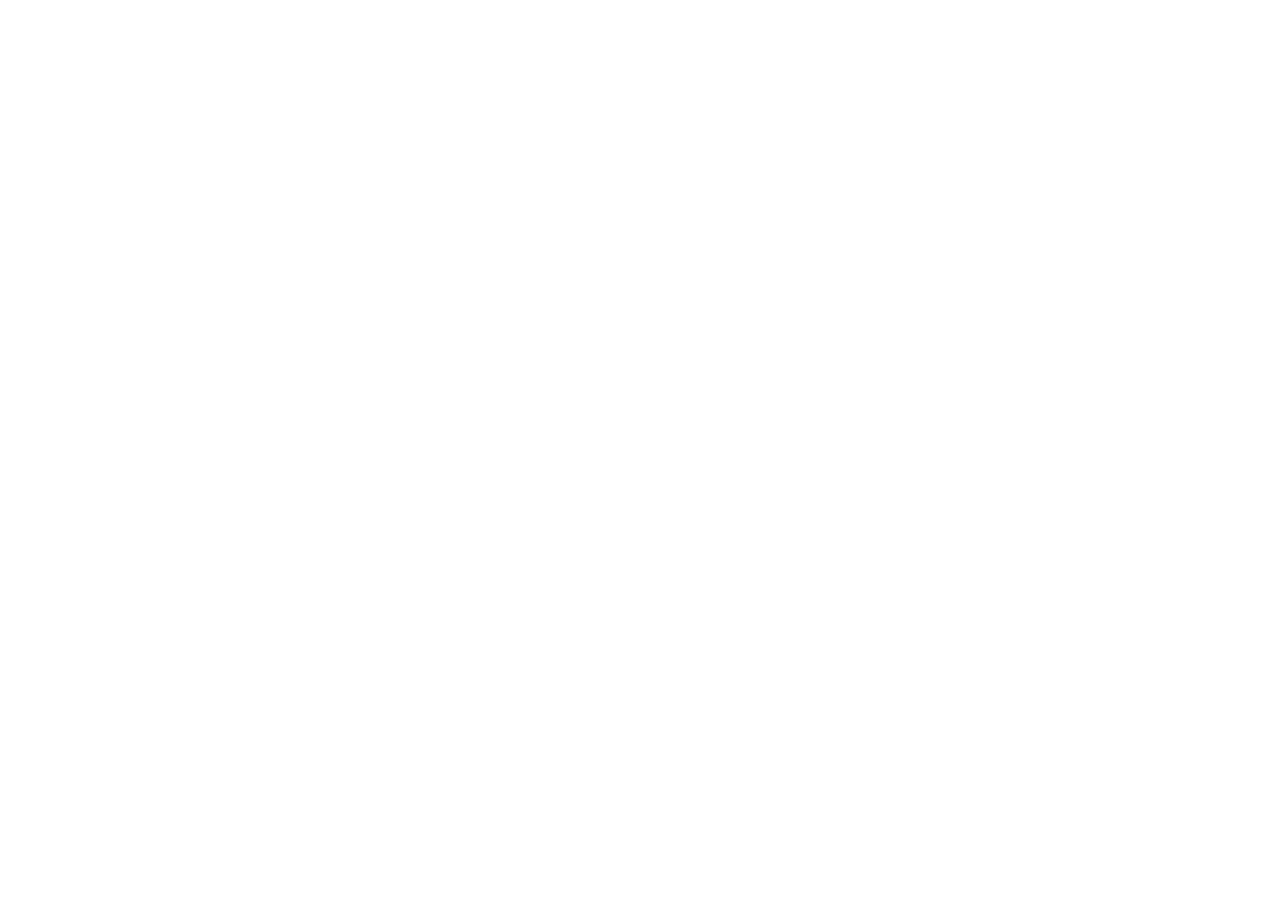
==== index.html @ aabb76d5 "Initial commit" ====
<!DOCTYPE html>
<html lang="en">
<head>
	<meta charset="UTF-8">
	<meta http-equiv="X-UA-Compatible" content="IE=edge">
	<meta name="viewport" content="width=device-width, initial-scale=1.0">
	<link rel="stylesheet" href="styles/styles.css">
	<title>Skylar's Blog - Home</title>
</head>
<body>

	
    
</body>
</html>
---- styles/styles.css ----
@import 'card.css';
@import 'header.css';
@import 'blogPost.css'; 

* {
    box-sizing: border-box;
}

html, body, h1, h2, h3, p, button, a, div {
    margin: 0;
    padding: 0;
}
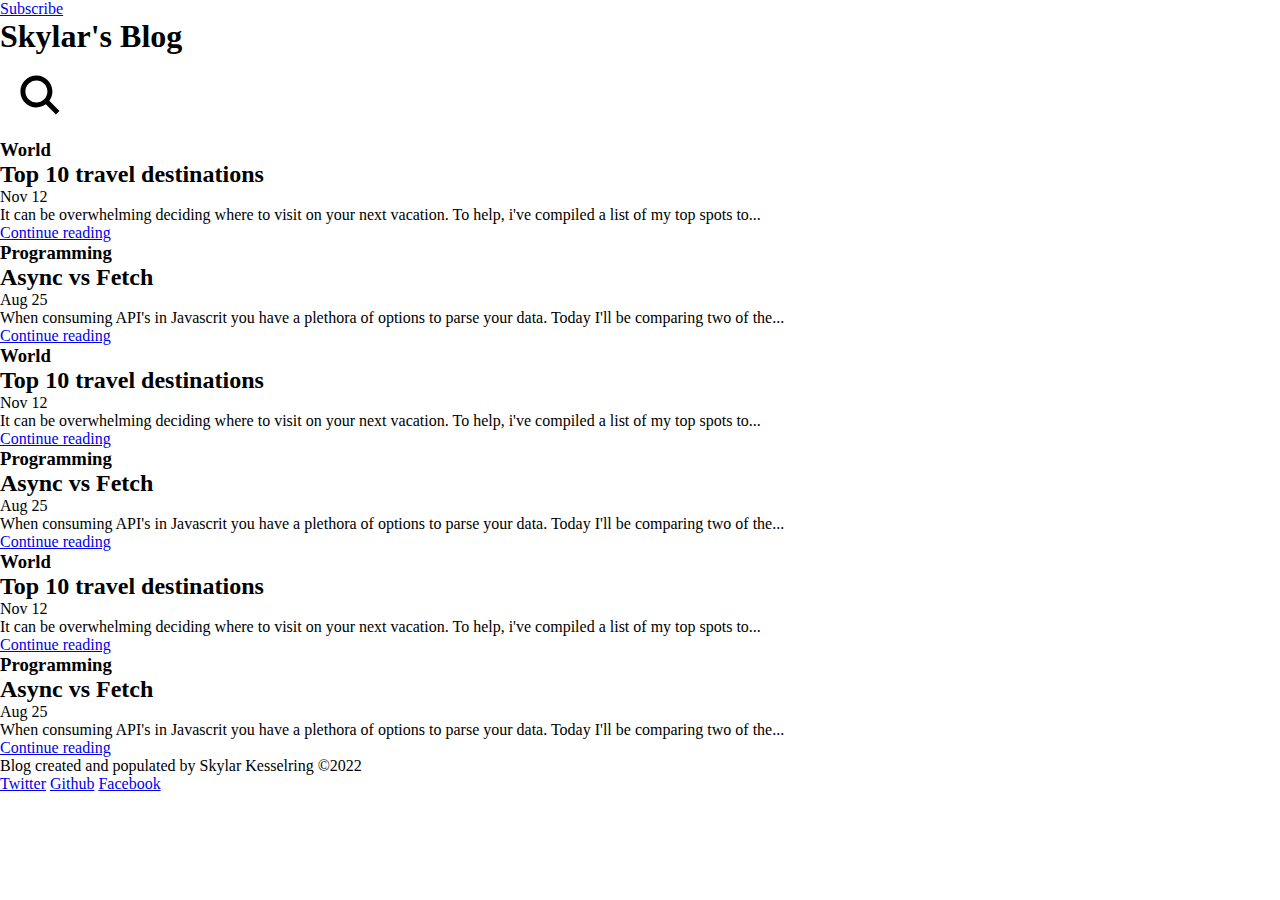
==== commit 437fd236: "Add html structure to home page" ====
--- a/index.html
+++ b/index.html
@@ -9,7 +9,68 @@
 </head>
 <body>
 
-	
+	<header class="header">
+    <a class="header__subscribe" href="/">Subscribe</a>
+    <h1 class="header__title">Skylar's Blog</h1>
+    <img class="header__search" src="search.svg" alt="clickable picture of a magnifying glass to search the blog">
+  </header>
+
+  <main>
+    <div class="card">
+      <h3 class="card__subject">World</h3>
+      <h2 class="card__title">Top 10 travel destinations</h2>
+      <p class="card__date">Nov 12</p>
+      <p class="card__preview-text">It can be overwhelming deciding where to visit on your next vacation. To help, i've compiled a list of my top spots to...</p>
+      <a class="card__link" href="blog.html">Continue reading</a>
+    </div>
+
+    <div class="card">
+      <h3 class="card__subject">Programming</h3>
+      <h2 class="card__title">Async vs Fetch</h2>
+      <p class="card__date">Aug 25</p>
+      <p class="card__preview-text">When consuming API's in Javascrit you have a plethora of options to parse your data. Today I'll be comparing two of the...</p>
+      <a class="card__link" href="blog.html">Continue reading</a>
+    </div>
+
+    <div class="card">
+      <h3 class="card__subject">World</h3>
+      <h2 class="card__title">Top 10 travel destinations</h2>
+      <p class="card__date">Nov 12</p>
+      <p class="card__preview-text">It can be overwhelming deciding where to visit on your next vacation. To help, i've compiled a list of my top spots to...</p>
+      <a class="card__link" href="blog.html">Continue reading</a>
+    </div>
+
+    <div class="card">
+      <h3 class="card__subject">Programming</h3>
+      <h2 class="card__title">Async vs Fetch</h2>
+      <p class="card__date">Aug 25</p>
+      <p class="card__preview-text">When consuming API's in Javascrit you have a plethora of options to parse your data. Today I'll be comparing two of the...</p>
+      <a class="card__link" href="blog.html">Continue reading</a>
+    </div>
+
+    <div class="card">
+      <h3 class="card__subject">World</h3>
+      <h2 class="card__title">Top 10 travel destinations</h2>
+      <p class="card__date">Nov 12</p>
+      <p class="card__preview-text">It can be overwhelming deciding where to visit on your next vacation. To help, i've compiled a list of my top spots to...</p>
+      <a class="card__link" href="blog.html">Continue reading</a>
+    </div>
+
+    <div class="card">
+      <h3 class="card__subject">Programming</h3>
+      <h2 class="card__title">Async vs Fetch</h2>
+      <p class="card__date">Aug 25</p>
+      <p class="card__preview-text">When consuming API's in Javascrit you have a plethora of options to parse your data. Today I'll be comparing two of the...</p>
+      <a class="card__link" href="blog.html">Continue reading</a>
+    </div>
+  </main>
+
+  <footer class="footer">
+    <p class="footer__credits">Blog created and populated by Skylar Kesselring &copy;2022 </p>
+    <a class="footer__twitter" href="https://www.twitter.com">Twitter</a>
+    <a class="footer__github" href="https://www.github.com/skylares">Github</a>
+    <a class="footer__facebook" href="https://www.facebook.com">Facebook</a>
+  </footer>
     
 </body>
 </html>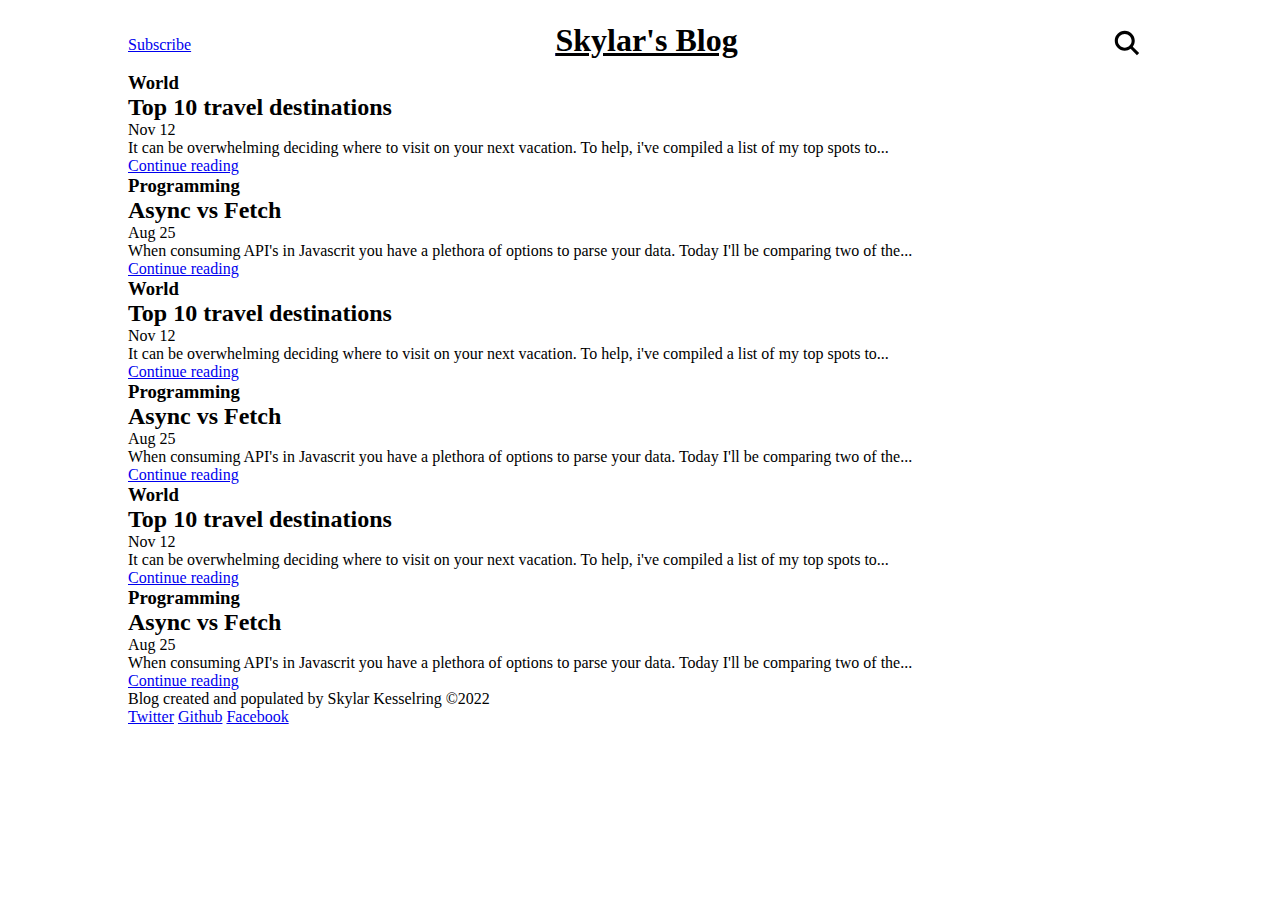
==== commit f0e3d162: "Add styling to header" ====
--- a/index.html
+++ b/index.html
@@ -11,8 +11,8 @@
 
 	<header class="header">
     <a class="header__subscribe" href="/">Subscribe</a>
-    <h1 class="header__title">Skylar's Blog</h1>
-    <img class="header__search" src="search.svg" alt="clickable picture of a magnifying glass to search the blog">
+    <a href="/"><h1 class="header__title">Skylar's Blog</h1></a>
+    <a href="/"><img class="header__search" src="search.svg" alt="clickable picture of a magnifying glass to search the blog"></a>
   </header>
 
   <main>
--- a/styles/styles.css
+++ b/styles/styles.css
@@ -1,5 +1,6 @@
+@import 'header.css';
 @import 'card.css';
-@import 'header.css';
+@import 'footer.css';
 @import 'blogPost.css'; 
 
 * {
@@ -9,4 +10,8 @@
 html, body, h1, h2, h3, p, button, a, div {
     margin: 0;
     padding: 0;
+}
+
+html {
+  margin: 2vh 10vw 0 10vw;
 }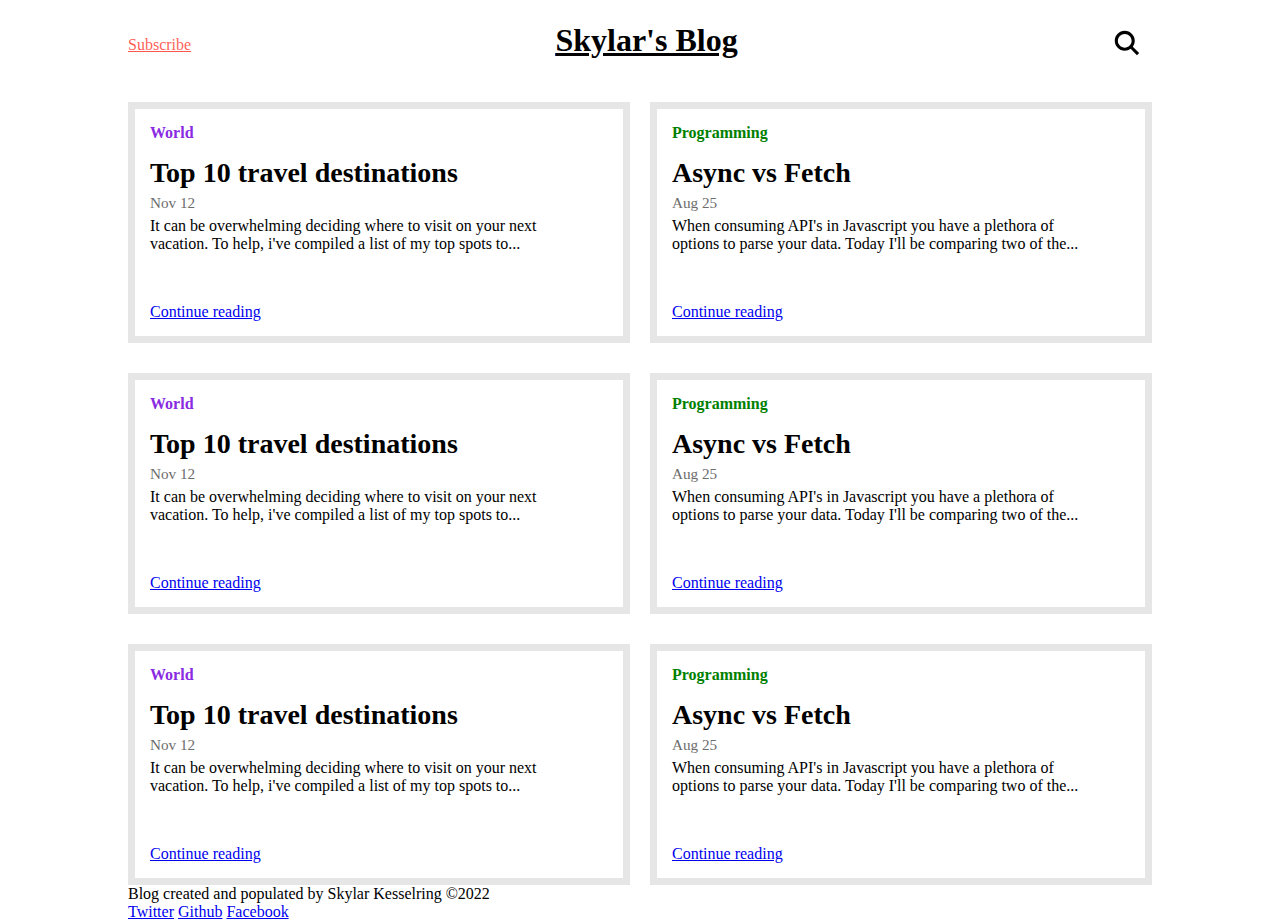
==== commit 5f852671: "Add styling to blog cards" ====
--- a/index.html
+++ b/index.html
@@ -17,7 +17,7 @@
 
   <main>
     <div class="card">
-      <h3 class="card__subject">World</h3>
+      <h3 class="card__subject card__subject--purple">World</h3>
       <h2 class="card__title">Top 10 travel destinations</h2>
       <p class="card__date">Nov 12</p>
       <p class="card__preview-text">It can be overwhelming deciding where to visit on your next vacation. To help, i've compiled a list of my top spots to...</p>
@@ -25,15 +25,15 @@
     </div>
 
     <div class="card">
-      <h3 class="card__subject">Programming</h3>
+      <h3 class="card__subject card__subject--green">Programming</h3>
       <h2 class="card__title">Async vs Fetch</h2>
       <p class="card__date">Aug 25</p>
-      <p class="card__preview-text">When consuming API's in Javascrit you have a plethora of options to parse your data. Today I'll be comparing two of the...</p>
+      <p class="card__preview-text">When consuming API's in Javascript you have a plethora of options to parse your data. Today I'll be comparing two of the...</p>
       <a class="card__link" href="blog.html">Continue reading</a>
     </div>
 
     <div class="card">
-      <h3 class="card__subject">World</h3>
+      <h3 class="card__subject card__subject--purple">World</h3>
       <h2 class="card__title">Top 10 travel destinations</h2>
       <p class="card__date">Nov 12</p>
       <p class="card__preview-text">It can be overwhelming deciding where to visit on your next vacation. To help, i've compiled a list of my top spots to...</p>
@@ -41,15 +41,15 @@
     </div>
 
     <div class="card">
-      <h3 class="card__subject">Programming</h3>
+      <h3 class="card__subject card__subject--green">Programming</h3>
       <h2 class="card__title">Async vs Fetch</h2>
       <p class="card__date">Aug 25</p>
-      <p class="card__preview-text">When consuming API's in Javascrit you have a plethora of options to parse your data. Today I'll be comparing two of the...</p>
+      <p class="card__preview-text">When consuming API's in Javascript you have a plethora of options to parse your data. Today I'll be comparing two of the...</p>
       <a class="card__link" href="blog.html">Continue reading</a>
     </div>
 
     <div class="card">
-      <h3 class="card__subject">World</h3>
+      <h3 class="card__subject card__subject--purple">World</h3>
       <h2 class="card__title">Top 10 travel destinations</h2>
       <p class="card__date">Nov 12</p>
       <p class="card__preview-text">It can be overwhelming deciding where to visit on your next vacation. To help, i've compiled a list of my top spots to...</p>
@@ -57,10 +57,10 @@
     </div>
 
     <div class="card">
-      <h3 class="card__subject">Programming</h3>
+      <h3 class="card__subject card__subject--green">Programming</h3>
       <h2 class="card__title">Async vs Fetch</h2>
       <p class="card__date">Aug 25</p>
-      <p class="card__preview-text">When consuming API's in Javascrit you have a plethora of options to parse your data. Today I'll be comparing two of the...</p>
+      <p class="card__preview-text">When consuming API's in Javascript you have a plethora of options to parse your data. Today I'll be comparing two of the...</p>
       <a class="card__link" href="blog.html">Continue reading</a>
     </div>
   </main>
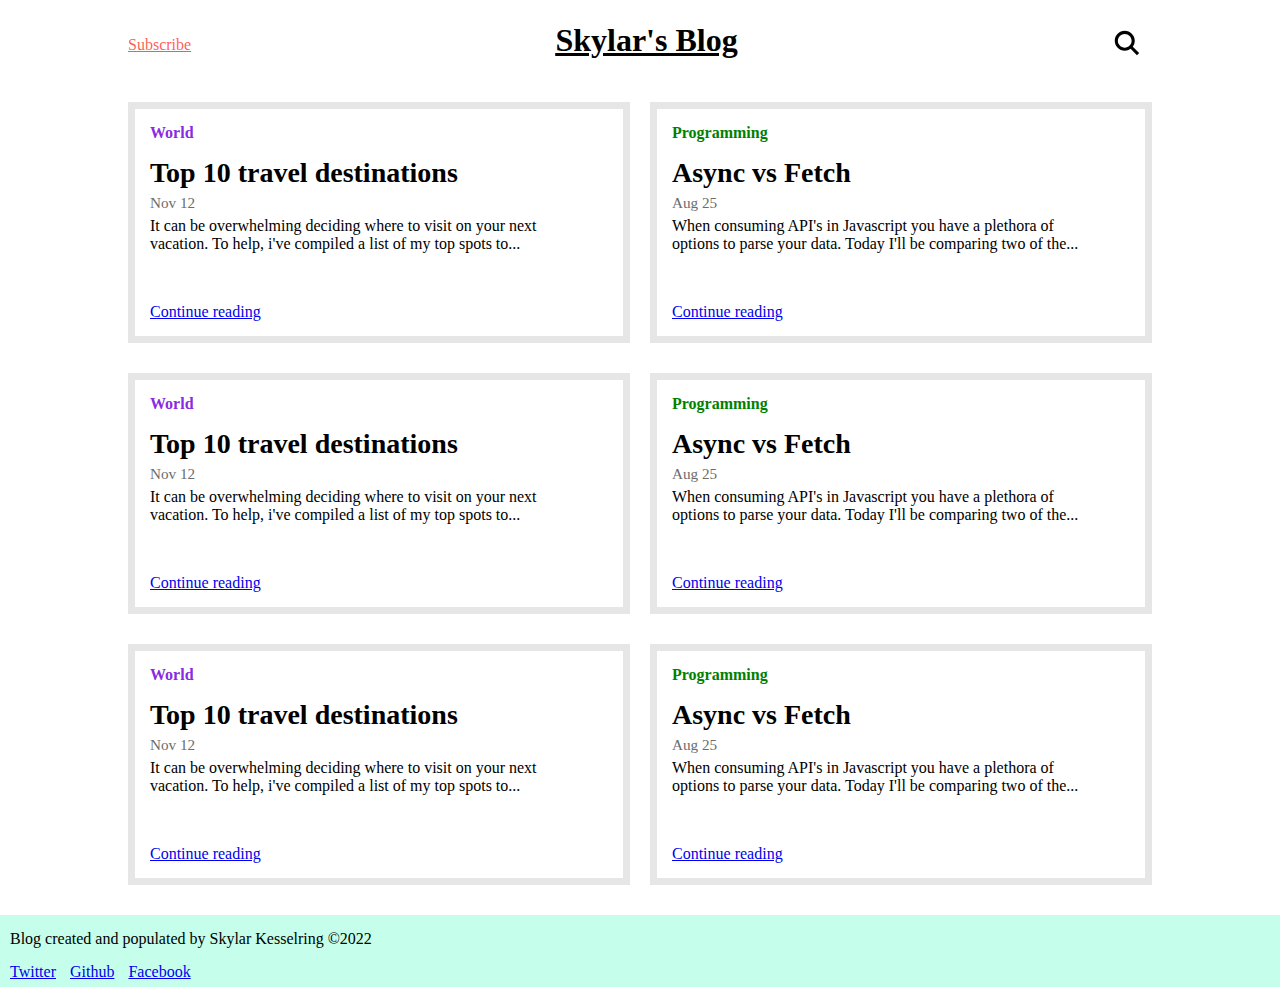
==== commit 380ef378: "Add styling to footer" ====
--- a/index.html
+++ b/index.html
@@ -67,9 +67,9 @@
 
   <footer class="footer">
     <p class="footer__credits">Blog created and populated by Skylar Kesselring &copy;2022 </p>
-    <a class="footer__twitter" href="https://www.twitter.com">Twitter</a>
-    <a class="footer__github" href="https://www.github.com/skylares">Github</a>
-    <a class="footer__facebook" href="https://www.facebook.com">Facebook</a>
+    <a class="footer__link footer_twitter" href="https://www.twitter.com">Twitter</a>
+    <a class="footer__link footer__github" href="https://www.github.com/skylares">Github</a>
+    <a class="footer__link footer__facebook" href="https://www.facebook.com">Facebook</a>
   </footer>
     
 </body>
--- a/styles/styles.css
+++ b/styles/styles.css
@@ -10,8 +10,4 @@
 html, body, h1, h2, h3, p, button, a, div {
     margin: 0;
     padding: 0;
-}
-
-html {
-  margin: 2vh 10vw 0 10vw;
 }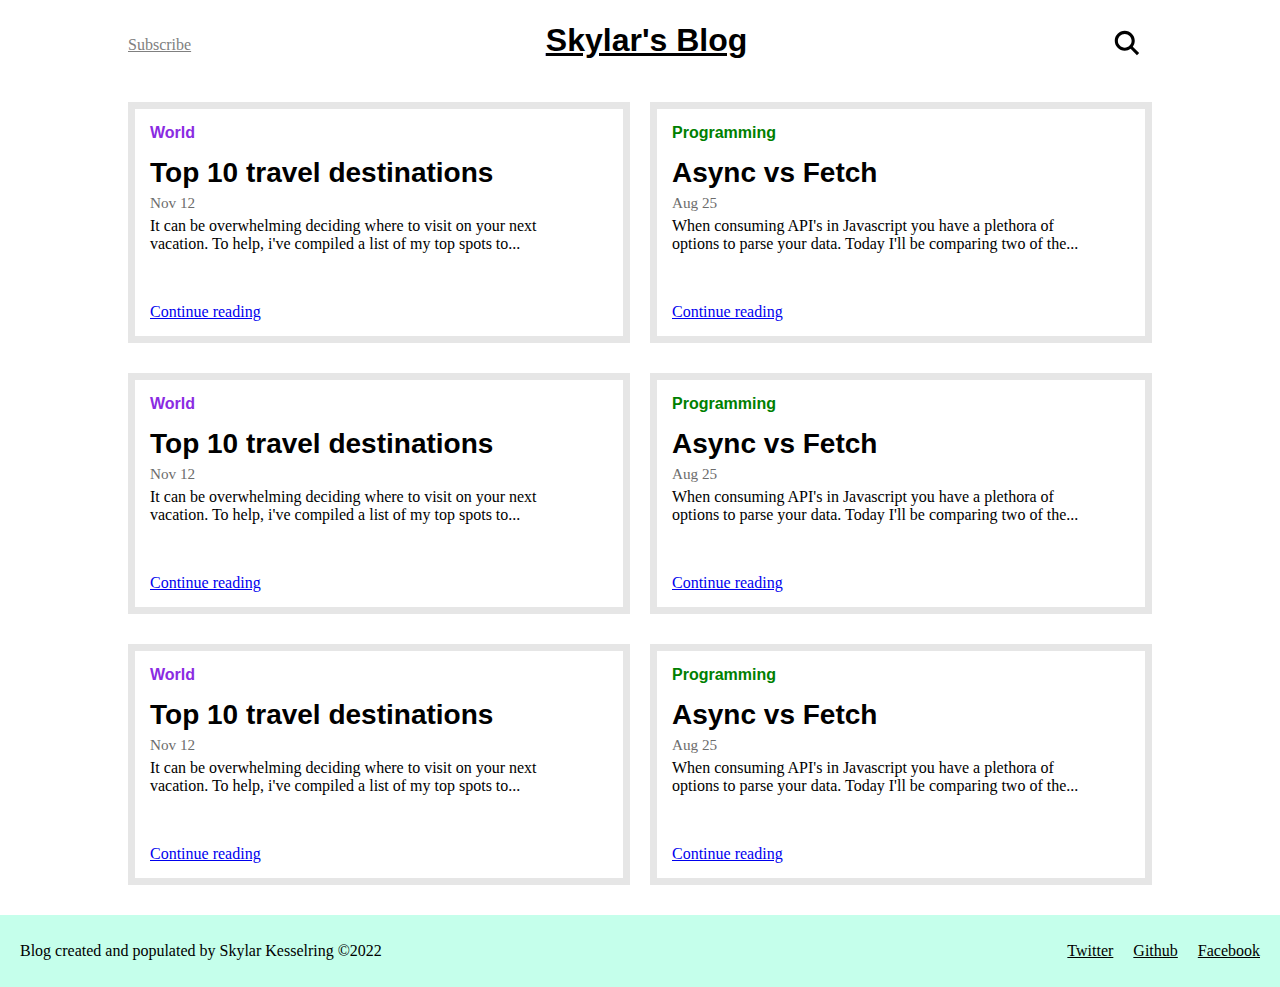
==== commit 46229f8d: "Finish homepage styling" ====
--- a/index.html
+++ b/index.html
@@ -67,7 +67,7 @@
 
   <footer class="footer">
     <p class="footer__credits">Blog created and populated by Skylar Kesselring &copy;2022 </p>
-    <a class="footer__link footer_twitter" href="https://www.twitter.com">Twitter</a>
+    <a class="footer__link footer__twitter" href="https://www.twitter.com">Twitter</a>
     <a class="footer__link footer__github" href="https://www.github.com/skylares">Github</a>
     <a class="footer__link footer__facebook" href="https://www.facebook.com">Facebook</a>
   </footer>
